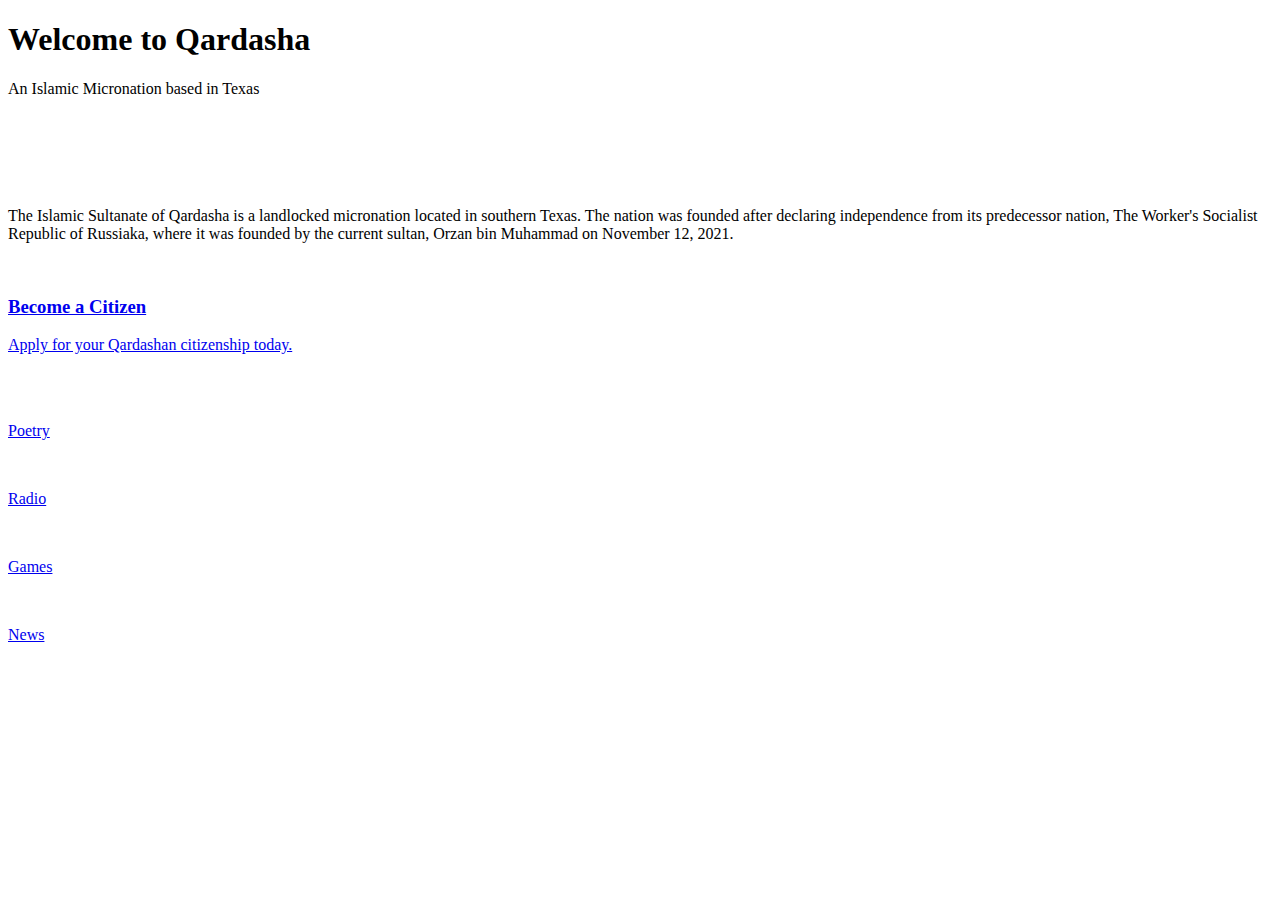
==== index.html @ fad95484 "Moved to root folder" ====
<!DOCTYPE html>
<html lang="en">
<head>
    <meta charset="UTF-8">
    <meta http-equiv="X-UA-Compatible" content="IE=edge">
    <meta name="viewport" content="width=device-width, initial-scale=1.0">
    <link rel="stylesheet" href="style.css">
    <link rel="icon" type="image/x-icon" href="https://cdn.discordapp.com/attachments/985163155233722419/987978906604814336/5765F23A-ECC9-4B4B-9206-AC3AF5B3600F.png">
    <link rel="stylesheet" href="https://cdnjs.cloudflare.com/ajax/libs/font-awesome/6.2.1/css/all.min.css" integrity="sha512-MV7K8+y+gLIBoVD59lQIYicR65iaqukzvf/nwasF0nqhPay5w/9lJmVM2hMDcnK1OnMGCdVK+iQrJ7lzPJQd1w==" crossorigin="anonymous" referrerpolicy="no-referrer" />
    <title>Home - Sultanate of Qardasha</title>
</head>
<body>
    <header>
        <div id="desktop-header"></div>
        <div id="mobile-header"></div>
    </header>
    <div id="content-wrapper">
        <section id="splash">
            <div id="color-overlay"></div>
            <div id="splash-content-wrapper">
                <div id="welcome-div">
                    <h1 class="welcome t">Welcome to Qardasha</h1>
                    <p class="welcome_msg t">An Islamic Micronation based in Texas</p>
                </div>
                <div id="quick-links">
                    <div id="join-discord">
                        <iframe src="https://discord.com/widget?id=1013935916991139941&theme=dark" width="320" height="73" allowtransparency="true" frameborder="0" sandbox="allow-popups allow-popups-to-escape-sandbox allow-same-origin allow-scripts"></iframe>
                        <div id="discord-arrow"><i class="fa-solid fa-angle-right"></i></div>
                        <a href="https://discord.gg/crJn7K5ME4" target="_blank"></a>
                    </div>
                </div>
            </div>
        </section>
        <main>
            <section id="summary-section">
                <p>The Islamic Sultanate of Qardasha is a landlocked micronation located in southern Texas. The nation was founded after declaring independence from its predecessor nation, The Worker's Socialist Republic of Russiaka, where it was founded by the current sultan, Orzan bin Muhammad on November 12, 2021.</p>
            </section>
            <!--<section id="news-section">
                <div id="news-grid">
                    <a id="latest-news" class="news-item" href="#">
                        <img class="news-thumbnail" src="https://www.shutterstock.com/image-vector/vector-illustration-bangladesh-victory-day-260nw-1871372077.jpg">
                        <div class="news-title-blurb">
                            <h2 class="news-title">Victory Day: celebration and more!</h2>
                            <p class="news-blurb">Lorem ipsum dolor sit amet consectetur adipisicing elit. Quas fugiat nisi totam deleniti recusandae asperiores sit consequatur qui odio neque! Voluptas eligendi tempore molestias iusto!</p>
                        </div>
                    </a>
                    <a class="news-item" href="#">
                        <img class="news-thumbnail" src="https://upload.wikimedia.org/wikipedia/commons/9/99/Victory_Day_Parade_2005-36.jpg">
                        <div class="news-title-blurb">
                            <h2 class="news-title">Yawn E Azadi: all you need to know</h2>
                            <p class="news-blurb">Lorem ipsum dolor sit amet consectetur adipisicing elit. Quas fugiat nisi totam deleniti recusandae asperiores sit consequatur qui odio neque! Voluptas eligendi tempore molestias iusto!</p>
                        </div>
                    </a>
                    <a class="news-item" href="#">
                        <img class="news-thumbnail" src="https://dynaimage.cdn.cnn.com/cnn/digital-images/org/57ea4e27-f750-4673-8782-fe663b2dddf7.JPG">
                        <div class="news-title-blurb">
                            <h2 class="news-title">200 Discord Members!</h2>
                            <p class="news-blurb">Lorem ipsum dolor sit amet consectetur adipisicing elit. Quas fugiat nisi totam deleniti recusandae asperiores sit consequatur qui odio neque! Voluptas eligendi tempore molestias iusto!</p>
                        </div>
                    </a>
                    <a class="news-item" href="#">
                        <img class="news-thumbnail" src="https://external-preview.redd.it/7JyMWYSSa1kmaeYlvevCgEQQBDN8EakoSlOZrrlsc-I.jpg?width=640&crop=smart&auto=webp&s=ae11cc30324049db16517aee3b85f985d28781a3">
                        <div class="news-title-blurb">
                            <h2 class="news-title">Victory Day: Celebration and more!</h2>
                            <p class="news-blurb">Lorem ipsum dolor sit amet consectetur adipisicing elit. Quas fugiat nisi totam deleniti recusandae asperiores sit consequatur qui odio neque! Voluptas eligendi tempore molestias iusto!</p>
                        </div>
                    </a>
                    <a class="news-item" href="#">
                        <img class="news-thumbnail" src="https://media.istockphoto.com/id/482206266/photo/kaaba-in-mecca.jpg?s=170667a&w=0&k=20&c=iTSoCcMKl95gV8xQg5MMX1qOC2n6a-gffloV3C1O40s=">
                        <div class="news-title-blurb">
                            <h2 class="news-title">Victory Day: Celebration and more!</h2>
                            <p class="news-blurb">Lorem ipsum dolor sit amet consectetur adipisicing elit. Quas fugiat nisi totam deleniti recusandae asperiores sit consequatur qui odio neque! Voluptas eligendi tempore molestias iusto!</p>
                        </div>
                    </a>
                    <a class="news-item" href="#">
                        <img class="news-thumbnail" src="https://i.ytimg.com/vi/hJ6aeSv8xIU/maxresdefault.jpg">
                        <div class="news-title-blurb">
                            <h2 class="news-title">Victory Day: Celebration and more!</h2>
                            <p class="news-blurb">Lorem ipsum dolor sit amet consectetur adipisicing elit. Quas fugiat nisi totam deleniti recusandae asperiores sit consequatur qui odio neque! Voluptas eligendi tempore molestias iusto!</p>
                        </div>
                    </a>
                    <a class="news-item" href="#">
                        <img class="news-thumbnail" src="https://i.ytimg.com/vi/hJ6aeSv8xIU/maxresdefault.jpg">
                        <div class="news-title-blurb">
                            <h2 class="news-title">Victory Day: Celebration and more!</h2>
                            <p class="news-blurb">Lorem ipsum dolor sit amet consectetur adipisicing elit. Quas fugiat nisi totam deleniti recusandae asperiores sit consequatur qui odio neque! Voluptas eligendi tempore molestias iusto!</p>
                        </div>
                    </a>
                    <a class="news-item" href="#">
                        <img class="news-thumbnail" src="https://i.ytimg.com/vi/hJ6aeSv8xIU/maxresdefault.jpg">
                        <div class="news-title-blurb">
                            <h2 class="news-title">Victory Day: Celebration and more!</h2>
                            <p class="news-blurb">Lorem ipsum dolor sit amet consectetur adipisicing elit. Quas fugiat nisi totam deleniti recusandae asperiores sit consequatur qui odio neque! Voluptas eligendi tempore molestias iusto!</p>
                        </div>
                    </a>
                    <a class="news-item" href="#">
                        <img class="news-thumbnail" src="https://i.ytimg.com/vi/hJ6aeSv8xIU/maxresdefault.jpg">
                        <div class="news-title-blurb">
                            <h2 class="news-title">Victory Day: Celebration and more!</h2>
                            <p class="news-blurb">Lorem ipsum dolor sit amet consectetur adipisicing elit. Quas fugiat nisi totam deleniti recusandae asperiores sit consequatur qui odio neque! Voluptas eligendi tempore molestias iusto!</p>
                        </div>
                    </a>
                </div>
            </section>-->
            <section id="misc-section">
                <a class="box" href="https://forms.gle/H58NscbQBUd65xePA" target="_blank">
                    <img src="https://www.sbhny.org/wp-content/uploads/2015/08/forms.png" alt="">
                    <div class="text-box">
                        <h3 class="box_title t">Become a Citizen</h3>
                        <p class="box_desc t">Apply for your Qardashan citizenship today.</p>
                        <div class="box-href-btn" href="https://discord.gg/YYwbMcHMKP" target="_blank">
                            <img class="arrow-1" src="https://cdn.iconscout.com/icon/free/png-256/arrow-right-2872236-2388391.png" alt="">
                        </div>
                    </div>
                </a>
                <div id="four-box">
                    <a href="https://qardasha.github.io/poetry" target="_blank">
                        <img src="https://bookriot.com/wp-content/uploads/2020/03/poetry-poem-pen-writing-1280x720.jpg" alt="">
                        <p>Poetry</p>
                    </a>
                    <a href="https://qardasha.github.io/radio" target="_blank">
                        <img src="https://media.istockphoto.com/id/184659484/photo/vintage-green-portable-radio-sitting-on-wood-table.jpg?s=612x612&w=0&k=20&c=JVavTOKNJJ16R2jinou1XCRcGl7ZE_8B3pC46BPNFHQ=" alt="">
                        <p>Radio</p>
                    </a>
                    <a href="https://qardasha.github.io/games" target="_blank">
                        <img src="https://www.howtogeek.com/wp-content/uploads/2021/12/Xbox-Controller-Header.jpg?height=200p&trim=2,2,2,2" alt="">
                        <p>Games</p>
                    </a>
                    <a href="https://sultanateofqardash.wixsite.com/website/blog" target="_blank">
                        <img src="http://st2.depositphotos.com/3935719/5965/i/450/depositphotos_59651641-broadcast.jpg" alt="">
                        <p>News</p>
                    </a>
                </div>
            </section>
        </main>
    </div>
    <footer></footer>
    <script src="function.js"></script>
</body>
</html>
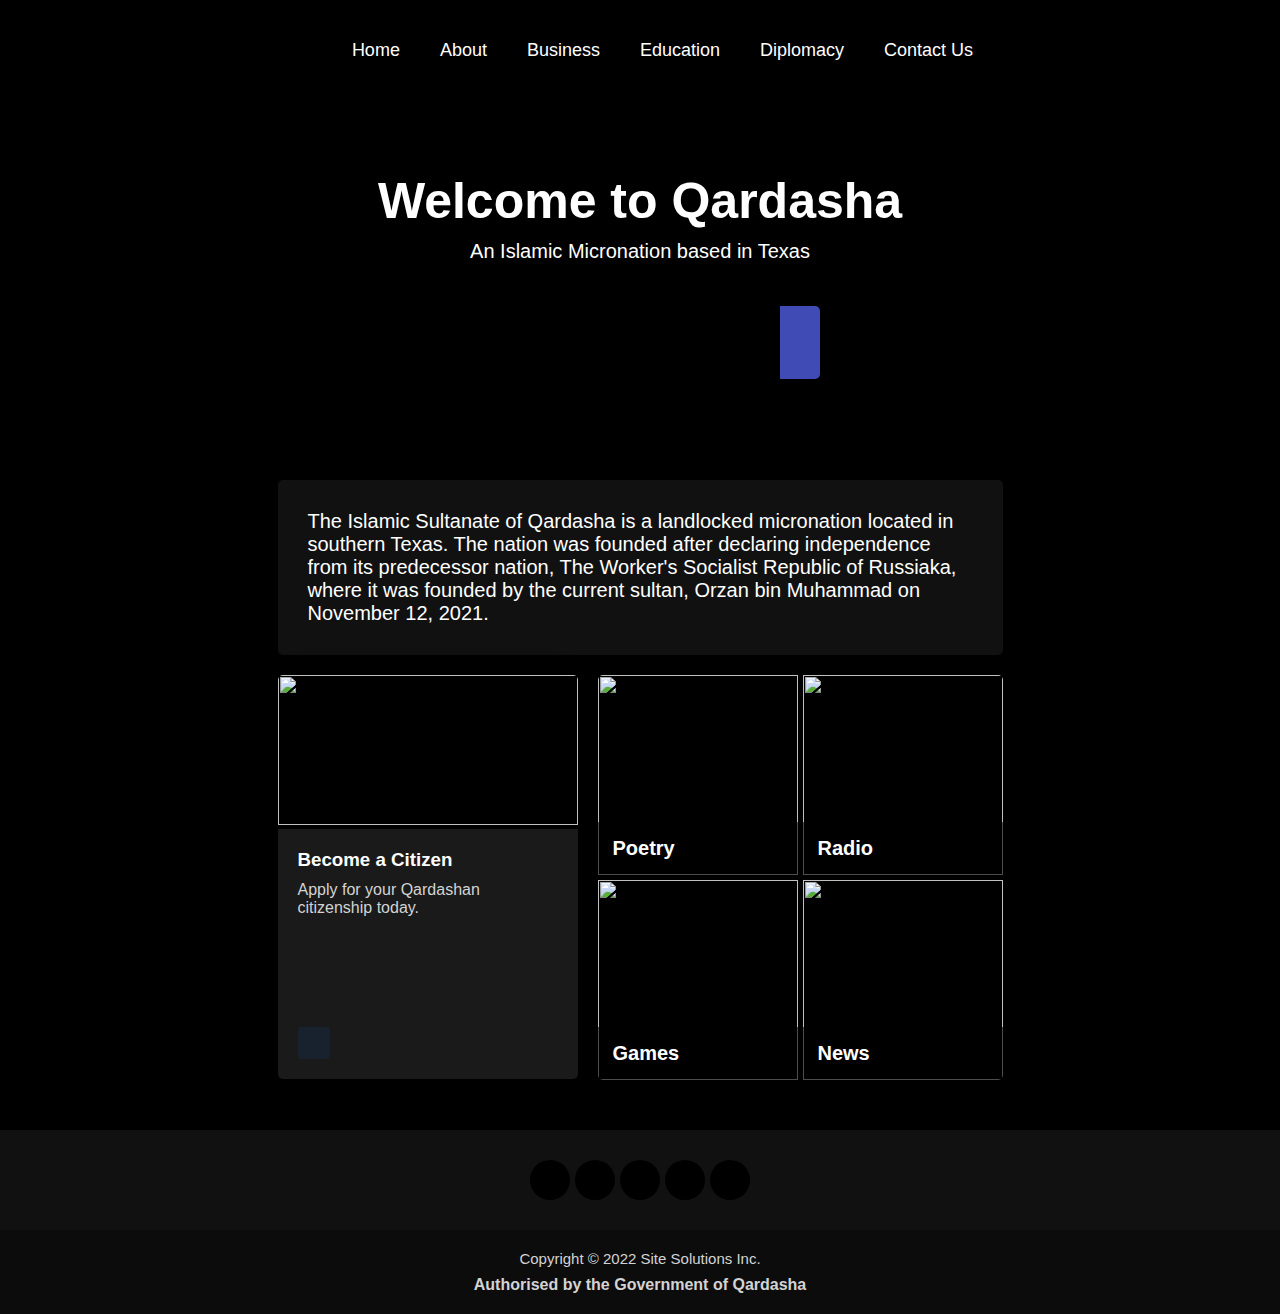
==== commit 8786533c: "Update index.html" ====
--- a/index.html
+++ b/index.html
@@ -4,6 +4,9 @@
     <meta charset="UTF-8">
     <meta http-equiv="X-UA-Compatible" content="IE=edge">
     <meta name="viewport" content="width=device-width, initial-scale=1.0">
+    <meta property="og:title" content="Sultanate of Qardasha">
+    <meta property="og:description" content="An Islamic Micronation based in Texas – Official Website">
+    <meta property-"og:image" content="https://cdn.discordapp.com/attachments/1013935918144573576/1013961126360404079/unknown.png">
     <link rel="stylesheet" href="style.css">
     <link rel="icon" type="image/x-icon" href="https://cdn.discordapp.com/attachments/985163155233722419/987978906604814336/5765F23A-ECC9-4B4B-9206-AC3AF5B3600F.png">
     <link rel="stylesheet" href="https://cdnjs.cloudflare.com/ajax/libs/font-awesome/6.2.1/css/all.min.css" integrity="sha512-MV7K8+y+gLIBoVD59lQIYicR65iaqukzvf/nwasF0nqhPay5w/9lJmVM2hMDcnK1OnMGCdVK+iQrJ7lzPJQd1w==" crossorigin="anonymous" referrerpolicy="no-referrer" />
--- a/style.css
+++ b/style.css
@@ -0,0 +1,1010 @@
+* {
+    margin: 0;
+    padding: 0;
+    box-sizing: border-box;
+}
+
+html, body {
+    height: 100%;
+}
+
+body {
+    font-family: arial;
+    margin-top: 100px;
+    background-color: black;
+    color: white;
+    display: flex;
+    flex-direction: column;
+}
+
+a {
+    text-decoration: none;
+}
+
+#notification-icon-div {
+    width: 60px;
+    height: 100%;
+    background-color: #333333;
+    display: flex;
+    justify-content: center;
+    align-items: center;
+}
+
+#notification-icon-div p {
+    color: white;
+    border: 2px solid #cccccc;
+    border-radius: 50%;
+    width: 23px;
+    text-align: center;
+    font-weight: bold;
+}
+
+#desktop-header {
+    display: flex;
+    justify-content: center;
+    align-items: center;
+    background-color: black;
+    height: 100px;
+    position: fixed;
+    z-index: 10;
+    width: 100%;
+    top: 0;
+    transition: 0.3s;
+}
+
+#mobile-header {
+    background-color: blue;
+    height: 50px;
+    display: none;
+    position: fixed;
+    z-index: 10;
+    top: 0;
+    width: 100%;
+    flex-direction: column;
+}
+
+#mobile-header-top {
+    background-color: black;
+    width: 100%;
+    height: 50px;
+    display: flex;
+    justify-content: space-between;
+}
+
+#title {
+    display: flex;
+    align-items: center;
+    height: 100%;
+    gap: 15px;
+    color: white;
+}
+
+#hamburger {
+    width: 50px;
+    height: 100%;
+    display: flex;
+    justify-content: center;
+    align-items: center;
+    font-size: 20px;
+}
+
+.logo {
+    width: auto;
+    height: 100%;
+    padding: 15px;
+    transition: 0.3s;
+}
+
+#title h1 {
+    font-size: 17px;
+    font-family: 'Times New Roman', Times, serif;
+}
+
+nav, .hamburger-menu {
+    display: flex;
+    height: 100%;
+    font-size: 18px;
+    transition: 0.3s;
+}
+
+.hamburger-menu {
+    display: none;
+    flex-direction: column;
+    background-color: rgb(12, 12, 12);
+    width: 100%;
+    height: max-content;
+}
+
+.toggleFlex {
+    display: flex;
+}
+
+nav div, .hamburger-menu div {
+    display: flex;
+    justify-content: center;
+    align-items: center;
+    height: 100%;
+    position: relative;
+}
+
+nav div .t, .hamburger-menu div .t {
+    color: white;
+    padding: 20px;
+    display: flex;
+    align-items: center;
+    height: 100%;
+}
+
+.shrinkHeader {
+    height: 70px;
+    border-bottom: 1px solid rgb(26, 26, 26);
+    transition: 0.3s;
+}
+
+.shrinkFontSize {
+    font-size: 15px;
+    transition: 0.3s;
+}
+
+nav div::after {
+    content: '';
+    width: 100%;
+    height: 5px;
+    position: absolute;
+    bottom: 0;
+    left: 0;
+    transition: 0.2s;
+}
+
+nav div:hover::after {
+    background-color: green;
+    border-radius: 3px;
+}
+
+#splash {
+    height: 350px;
+    background-color: black;
+    background-image: url("https://images-ext-1.discordapp.net/external/s1iD3aBkN3SOYFIBWMpK8QW6w99pAH7kwTxeebSS8_M/https/micronations.wiki/images/en/images/images/thumb/c/c1/Flag_of_the_Sultanate_of_Qardasha.svg/1200px-Flag_of_the_Sultanate_of_Qardasha.svg.png?width=995&height=498");
+    background-position-x: center;
+    background-position-y: 20px;
+    background-attachment: fixed;
+    background-repeat: no-repeat;
+    color: white;
+    position: relative;
+    display: flex;
+    align-items: center;
+    margin-bottom: 30px;
+}
+
+#splash-content-wrapper {
+    display: flex;
+    flex-direction: column;
+    justify-content: center;
+    z-index: 5;
+    position: absolute;
+    width: 100%;
+    height: 100%;
+    top: 0;
+    left: 0;
+}
+
+#splash h1 {
+    font-size: 50px;
+    text-align: center;
+    margin-bottom: 10px;
+}
+
+#splash p {
+    font-size: 20px;
+    margin-bottom: 20px;
+    text-align: center;
+}
+
+#splash > div {
+    display: flex;
+    align-items: center;
+    gap: 23px;
+}
+
+#splash > div h2 {
+    font-size: 23px;
+}
+
+#color-overlay {
+    width: 100%;
+    height: 100%;
+    background-color: rgba(0, 0, 0, 0.7);
+    position: absolute;
+    top: 0;
+    left: 0;
+}
+
+#join-discord {
+    display: flex;
+    width: max-content;
+    position: relative;
+}
+
+#discord-arrow {
+    height: 73px;
+    background-color: #414bb6;
+    color: white;
+    font-size: 30px;
+    padding: 20px;
+    border-radius: 5px;
+    border-top-left-radius: 0;
+    border-bottom-left-radius: 0;
+    display: flex;
+    align-items: center;
+}
+
+#join-discord > a {
+    position: absolute;
+    top: 0;
+    left: 0;
+    width: 100%;
+    height: 100%;
+    transition: 0.2s;
+}
+
+#join-discord > a:hover {
+    background-color: #c0c0c01c;
+    transition: 0.2s;
+}
+
+#href-btn {
+    background-color: white;
+    display: flex;
+    align-items: center;
+    gap: 15px;
+    padding: 13px;
+    border-radius: 5px;
+    color: #004c64;
+}
+
+#href-btn:hover > .arrow-1 {
+    transform: translateX(5px);
+    transition: 0.2s;
+}
+
+#discord-icon {
+    width: 23px;
+    height: auto;
+}
+
+.arrow-1 {
+    width: 20px;
+    height: auto;
+    filter: brightness(0);
+    transition: 0.2s;
+}
+
+main {
+    margin-bottom: 50px;
+    display: flex;
+    flex-direction: column;
+    align-items: center;
+    gap: 20px;
+}
+
+#content-wrapper {
+    flex: 1 0 auto;
+}
+
+#summary-section {
+    width: 725px;
+}
+
+#summary-section p {
+    font-size: 20px;
+    background-color: #111111;
+    border-radius: 5px;
+    padding: 30px;
+}
+
+#news-grid {
+    width: 100%;
+    height: 400px;
+    display: grid;
+    grid-template-areas:
+        "ln ln n1 n2 n3"
+        "n4 n5 n6 n7 n8";
+    gap: 5px;
+}
+
+#four-box {
+    display: grid;
+    grid-template-columns: auto auto;
+    gap: 5px;
+}
+
+#four-box a {
+    position: relative;
+    width: 200px;
+    height: 200px;
+    transition: 0.2s;
+    overflow: hidden;
+}
+
+#four-box a img {
+    width: 100%;
+    height: 100%;
+    object-position: center;
+    object-fit: cover;
+    transition: 0.3s;
+}
+
+#four-box a:hover > img, .box:hover > img {
+    scale: 1.1;
+    transition: 0.3s;
+}
+
+#four-box a:nth-child(1) img {
+    border-top-left-radius: 5px;
+}
+#four-box a:nth-child(2) img {
+    border-top-right-radius: 5px;
+}
+#four-box a:nth-child(3) img {
+    border-bottom-left-radius: 5px;
+}
+#four-box a:nth-child(4) img {
+    border-bottom-right-radius: 5px;
+}
+
+#four-box a p {
+    position: absolute;
+    bottom: 0;
+    color: white;
+    width: 100%;
+    background-color: rgba(0, 0, 0, 0.6);
+    font-size: 20px;
+    font-weight: bold;
+    padding: 15px;
+}
+
+.news-item {
+    position: relative;
+}
+
+.news-item img {
+    border-radius: 5px;
+}
+
+#latest-news { grid-area: ln }
+.news-item:nth-child(1) { grid-area: n1 }
+.news-item:nth-child(2) { grid-area: n2 }
+.news-item:nth-child(3) { grid-area: n3 }
+.news-item:nth-child(4) { grid-area: n4 }
+.news-item:nth-child(5) { grid-area: n5 }
+.news-item:nth-child(6) { grid-area: n6 }
+.news-item:nth-child(7) { grid-area: n7 }
+.news-item:nth-child(8) { grid-area: n8 }
+
+.news-thumbnail {
+    width: 100%;
+    height: 100%;
+    object-fit: cover;
+    object-position: center;
+    position: absolute;
+}
+
+#news-section {
+    padding: 20px;
+    background-color: #111111;
+    border-radius: 5px;
+}
+
+.news-title-blurb {
+    width: 100%;
+    height: 50px;
+    position: absolute;
+    bottom: 0;
+    padding: 10px;
+    color: white;
+    background-color: rgba(0, 0, 0, 0.9);
+    border-bottom-left-radius: 5px;
+    border-bottom-right-radius: 5px;
+    transition: 0.3s;
+    overflow: hidden;
+    display: flex;
+    align-items: center;
+}
+
+.news-item:hover .news-title-blurb {
+    flex-direction: column;
+    align-items: flex-start;
+    gap: 10px;
+    height: 100%;
+    transition: 0.3s;
+}
+
+.news-title {
+    font-size: 17px;
+}
+
+.news-blurb {
+    display: none;
+}
+
+.news-item:hover .news-blurb {
+    display: block;
+}
+
+#misc-section {
+    display: flex;
+    justify-content: center;
+    gap: 20px;
+}
+
+.box {
+    width: 300px;
+    border-radius: 5px;
+    box-shadow: rgba(0, 0, 0, 0.16) 0px 10px 36px 0px, rgba(0, 0, 0, 0.06) 0px 0px 0px 1px;;
+    overflow: hidden;
+    color: inherit;
+}
+
+.box > img {
+    width: 100%;
+    height: 150px;
+    object-fit: cover;
+    transition: 0.3s;
+}
+
+.text-box {
+    height: 250px;
+    padding: 20px;
+    display: flex;
+    flex-direction: column;
+    background-color: rgb(26, 26, 26);
+    border-bottom-left-radius: 5px;
+    border-bottom-right-radius: 5px;
+}
+
+.text-box p {
+    color: lightgrey;
+    margin-top: 10px;
+}
+
+.bg {
+    width: 100%;
+    height: 50px;
+    background-color: blue;
+    display: flex;
+    align-items: center;
+}
+
+.bg h3 {
+    color: white;
+    padding-left: 20px;
+}
+
+.box-href-btn {
+    background-color: rgba(0, 108, 224, 0.1);
+    display: flex;
+    justify-content: center;
+    align-items: center;
+    width: 32px;
+    height: 32px;
+    border-radius: 3px;
+    margin-top: auto;
+    transition: 0.2s;
+}
+
+.box:hover > div > div {
+    transform: translateX(6px);
+    transition: 0.2s;
+}
+
+.box-href-btn > img {
+    filter: invert(28%) sepia(57%) saturate(5633%) hue-rotate(200deg) brightness(96%) contrast(101%);
+}
+
+#dd {
+    background-color: black;
+    position: relative;
+    height: 200px;
+    display: flex;
+    align-items: center;
+}
+
+.ack {
+    position: absolute;
+    right: 0;
+    width: 450px;
+    margin: 50px;
+}
+
+.small-splash {
+    height: 130px;
+    background-color: #008cb6;
+    display: flex;
+    flex-direction: column;
+    justify-content: center;
+    gap: 7px;
+}
+
+.small-splash h1, .small-splash p {
+    color: white;
+    padding-left: 80px;
+}
+
+.small-splash h1 { font-size: 40px; }
+.small-splash p { font-size: 17px; }
+
+.info-section {
+    padding: 90px;
+}
+
+.info-section p {
+    font-size: 18px;
+    margin-top: 10px;
+}
+
+.links {
+    display: flex;
+    flex-direction: column;
+    gap: 15px;
+    padding: 50px;
+}
+
+.links a {
+    display: flex;
+    gap: 10px;
+}
+
+.links button {
+    border: none;
+    outline: none;
+    background-color: transparent;
+    display: flex;
+    gap: 10px;
+}
+
+.links button:hover {
+    cursor: pointer;
+}
+
+.links button:nth-child(3) img {
+    filter: invert();
+}
+
+.links img {
+    width: auto;
+    height: 20px;
+}
+
+.links > * > :nth-child(2) {
+    color: white;
+    font-size: 17px;
+}
+
+#languages {
+    display: flex;
+    gap: 10px;
+}
+
+.language-btn {
+    border: 0;
+    outline: 0;
+    background-color: rgb(51, 51, 51);
+    color: white;
+    padding: 5px;
+}
+
+.language-btn:hover {
+    cursor: pointer;
+}
+
+.rtl {
+    display: block;
+    direction: rtl
+}
+
+.move-up {
+    position: absolute;
+    left: 0;
+    transition: top 1s linear;
+    top: 100px;
+}
+
+#about-content {
+    display: flex;
+    gap: 30px;
+}
+
+#about-content > div:nth-child(2) > img {
+    width: auto;
+    height: 200px;
+    border: 2px solid black;
+}
+
+.hidden {
+    display: none;
+}
+
+.links > * {
+    position: relative;
+}
+
+.copied {
+    background-color: white;
+    color: black;
+    border-radius: 3px;
+    padding: 3px;
+    position: absolute;
+    right: 0;
+}
+
+footer {
+    flex-shrink: 0;
+    display: flex;
+    flex-direction: column;
+}
+
+footer > * {
+    display: flex;
+    justify-content: center;
+}
+
+#footer-head {
+    background-color: #111111;;
+    padding: 30px;
+}
+
+#copyright-notice {
+    background-color: rgb(12, 12, 12);
+    padding: 20px;
+    color: lightgrey;
+    display: flex;
+    flex-direction: column;
+    align-items: center;
+    gap: 9px;
+}
+
+#copyright-notice p:nth-child(1) {
+    font-size: 15px;
+}
+
+#copyright-notice p:nth-child(2) {
+    font-weight: bold;
+}
+
+.socials {
+    display: flex;
+    gap: 5px;
+}
+
+.social-button {
+    font-size: 20px;
+    color: white;
+    background-color: black;
+    padding: 10px;
+    display: flex;
+    justify-content: center;
+    align-items: center;
+    border-radius: 50%;
+    width: 40px;
+    height: 40px;
+    transition: 0.2s;
+}
+
+.social-button:hover {
+    filter: invert();
+    transition: 0.2s;
+}
+
+#flex-wrapper {
+    display: flex;
+    justify-content: center;
+    margin-top: 30px;
+    margin-bottom: 90px;
+}
+
+#wrapper {
+    display: flex;
+    flex-direction: column;
+    align-items: center;
+    gap: 50px;
+    width: 80%;
+}
+
+.t-d {
+    width: 100%;
+    display: flex;
+    flex-direction: column;
+    gap: 15px;
+}
+
+.info-box {
+    width: 100%;
+    display: flex;
+    flex-direction: column;
+}
+
+.info-box img {
+    width: 100%;
+    height: 100px;
+    object-fit: cover;
+    border-top-left-radius: 5px;
+    border-top-right-radius: 5px;
+}
+
+.info-box > div {
+    background-color: #161616;
+    border-bottom-left-radius: 5px;
+    border-bottom-right-radius: 5px;
+    display: flex;
+    flex-direction: column;
+    gap: 25px;
+    padding: 20px;
+    flex: 1;
+    justify-content: space-between;
+}
+
+.h3-p {
+    display: flex;
+    flex-direction: column;
+    gap: 10px;
+}
+
+.h3-p p {
+    color: lightgrey;
+}
+
+#test-boxes {
+    display: flex;
+    justify-content: center;
+    gap: 50px;
+    width: 100%;
+}
+
+#contact-wrapper {
+    display: flex;
+    flex-direction: column;
+    align-items: center;
+    gap: 25px;
+    margin-top: 30px;
+    margin-bottom: 90px;
+}
+
+#contact-form {
+    display: flex;
+    flex-direction: column;
+    gap: 5px;
+    width: 500px;
+}
+
+textarea {
+    resize: none;
+    font-family: arial;
+    height: 300px;
+}
+
+input, textarea {
+    background-color: transparent;
+    border: none;
+    outline: none;
+    color: white;
+    border: 2px solid rgb(24, 24, 24);
+    border-radius: 5px;
+    padding: 10px;
+}
+
+#personal-info {
+    display: flex;
+    width: 100%;
+    gap: 5px;
+}
+
+#personal-info input {
+    flex: 1;
+}
+
+#contact-wrapper {
+    display: flex;
+    flex-direction: column;
+    align-items: center;
+}
+
+#contact-wrapper p {
+    width: 500px;
+    text-align: center;
+}
+
+#contact-wrapper ul {
+    font-size: 13px;
+}
+
+
+.join-discord-link {
+    color: white;
+    display: flex;
+    gap: 10px;
+    background-color: #5865F2;
+    padding: 15px;
+    font-size: 17px;
+    border-radius: 5px;
+    width: max-content;
+}
+
+#grid-test-boxes {
+    display: grid;
+    grid-template-columns: repeat(3, 1fr);
+    gap: 5px;
+}
+
+#ready-notice {
+    width: 100%;
+    display: flex;
+    flex-direction: column;
+    gap: 20px;
+}
+
+#ready-buttons {
+    display: flex;
+    gap: 20px;
+    width: 40%;
+}
+
+#ready-buttons > * {
+    flex: 1;
+}
+
+#email-link {
+    background-color: #153a8b;
+}
+
+/*#munshi-publications {
+    cursor: pointer;
+}
+#the-bookmark {
+    cursor: pointer;
+}
+#site-solutions {
+    cursor: pointer;
+}
+#royal-design-shop {
+    cursor: pointer;
+}
+#munshi-services {
+    cursor: pointer;
+}
+#palma-dei {
+    cursor: pointer;
+}
+#pfp-store {
+    cursor: pointer;
+}*/
+
+#munshi-publications:hover {
+    cursor: pointer;
+}
+#the-bookmark:hover {
+    cursor: pointer;
+}
+#site-solutions:hover {
+    cursor: pointer;
+}
+#royal-design-shop:hover {
+    cursor: pointer;
+}
+#munshi-services:hover {
+    cursor: pointer;
+}
+#palma-dei:hover {
+    cursor: pointer;
+}
+#pfp-store:hover {
+    cursor: pointer;
+}
+
+#munshi-publications .color-div {
+    transition: 0.3s;
+}
+#the-bookmark .color-div {
+    transition: 0.3s;
+}
+#site-solutions .color-div {
+    transition: 0.3s;
+}
+#royal-design-shop .color-div {
+    transition: 0.3s;
+}
+#munshi-services .color-div {
+    transition: 0.3s;
+}
+#palma-dei .color-div {
+    transition: 0.3s;
+}
+#pfp-store .color-div {
+    transition: 0.3s;
+}
+
+#munshi-publications:hover .color-div {
+    background-color: #805700;
+}
+#the-bookmark:hover .color-div {
+    background-color: #095716;
+}
+#site-solutions:hover .color-div {
+    background-color: #004d64;
+}
+#royal-design-shop:hover .color-div {
+    background-color: rgb(123, 51, 145);
+}
+#munshi-services:hover .color-div {
+    background-color: #833400;
+}
+#palma-dei:hover .color-div {
+    background-color: #640000;
+}
+#pfp-store:hover .color-div {
+    background-color: #00353d;
+}
+
+@media screen and (max-width: 850px) {
+    #grid-test-boxes {
+        grid-template-columns: auto auto;
+    }
+}
+
+@media screen and (max-width: 600px) {
+    body {
+        margin-top: 50px;
+    }
+    #misc-section {
+        flex-direction: column;
+        align-items: center;
+    }
+    #four-box a {
+        width: 150px;
+        height: 150px;
+    }
+
+    #desktop-header {
+        display: none;
+    }
+    #mobile-header {
+        display: flex;
+    }
+    #join-discord {
+        scale: 0.8;
+    }
+    #summary-section {
+        width: 305px;
+    }
+    .logo {
+        width: auto;
+        height: 100%;
+        padding: 0;
+        margin-left: 15px;
+        transition: 0.3s;
+    }
+    .text-box {
+        height: auto;
+        gap: 20px;
+    }
+    .text-box p {
+        margin-top: -10px;
+    }
+    #test-boxes {
+        flex-direction: column;
+        gap: 25px;
+    }
+    #personal-info {
+        flex-direction: column;
+    }
+    #grid-test-boxes {
+        grid-template-columns: auto;
+        gap: 10px;
+    }
+    #ready-buttons {
+        flex-direction: column;
+        width: 100%;
+    }
+    #ready-buttons > * {
+        width: 100%;
+    }
+}
